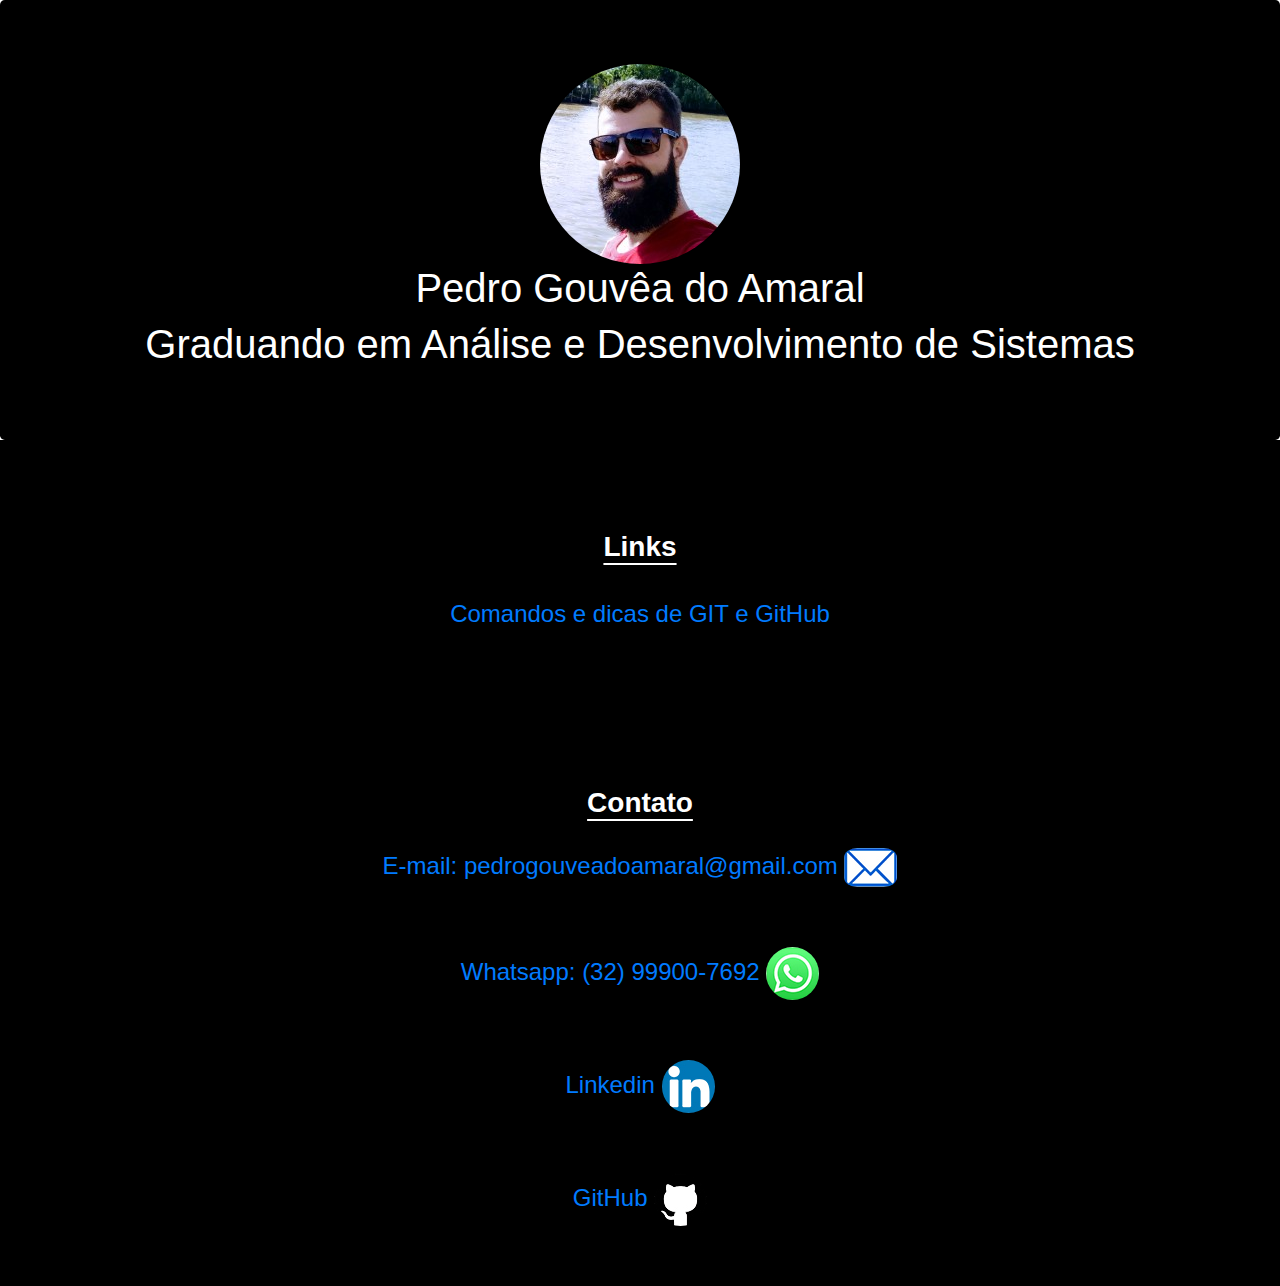
==== public_html/index.html @ 5d3f96a8 "Corrigi algumas coisas e inseri o link do Github no cod do index.html" ====
<!DOCTYPE html>
<html lang="pt-BR">

<head>
    <meta charset="UTF-8">
    <meta name="viewport" content="width=device-width, initial-scale=1, shrink-to-fit=no">
    <meta http-equiv="X-UA-Compatible" content="ie=edge">
    <title>Comandos GIT</title>
    <link rel="stylesheet" href="https://maxcdn.bootstrapcdn.com/bootstrap/4.0.0/css/bootstrap.min.css"
        integrity="sha384-Gn5384xqQ1aoWXA+058RXPxPg6fy4IWvTNh0E263XmFcJlSAwiGgFAW/dAiS6JXm" crossorigin="anonymous">
    <script src="https://code.jquery.com/jquery-3.2.1.slim.min.js"
        integrity="sha384-KJ3o2DKtIkvYIK3UENzmM7KCkRr/rE9/Qpg6aAZGJwFDMVNA/GpGFF93hXpG5KkN" crossorigin="anonymous">
        </script>
    
    <script src="https://maxcdn.bootstrapcdn.com/bootstrap/4.0.0/js/bootstrap.min.js"
        integrity="sha384-JZR6Spejh4U02d8jOt6vLEHfe/JQGiRRSQQxSfFWpi1MquVdAyjUar5+76PVCmYl" crossorigin="anonymous">
        </script>

    
    <style>
        p {
            font-family: Lato, 'Helvetica Neue', Helvetica, Arial, sans-serif;
        }

        .foto-perfil {
            height: 100%;
            max-width: auto;
            border-radius: 50%;
        }
        .icone-email {
            height: 100%;
            max-width: auto;
            border-radius: 25%;
        }

        .icones {
            padding-left: 5px;
        }

        .titulosBrancos {
            text-decoration: underline;
            text-underline-position: under;
            padding-bottom: 20px;
            text-transform: none;
            font-weight: 700;
            color: white;
        }

        .titulosVerdes {
            text-decoration: underline;
            text-underline-position: under;
            padding-bottom: 20px;
            text-transform: none;
            font-weight: 700;
            color: #18bc9c
        }

        .paragrafoBrancos {
            color: white !important;
        }


        .jumbotron {
            margin-bottom: 0px;
        }

        html {
            scroll-behavior: smooth;
        }

        p {
            color:gold !important;
        }

        .corPrimaria {
            background-color:black;
        }

        .itemMenu {
            color: white;
        }
        .openInNewTab {
        var win = window.open(url, '_blank');
        win.focus();
}
    </style>
</head>
<body>         
    
<section class="jumbotron text-center corPrimaria">
        <div class="container">
            <img src="img/perfil.jpg" class="foto-perfil" alt="Responsive image">
            <h1 class="jumbotron-heading" style="color:white;text-transform: none;"> Pedro Gouvêa do Amaral</h1>
            <h1 class="jumbotron-heading" style="color:white;text-transform: none;">Graduando em Análise e Desenvolvimento de Sistemas                         
        </div>
    </section>  

</section Id="links" class="corPrimaria">
<div class="corPrimaria">
<div class="container-fluid">
            <h3 style="padding-top:90px;" class="text-center titulosBrancos">Links</h3>
            <h4 style="padding-bottom:60px;margin-bottom: 0px;color:white;" class="text-center">
                <a href="comandos_git.html" class="nav-link">Comandos e dicas de GIT e GitHub</a></h4>            
                                       
                                                                
    </section Id="contato" class="corPrimaria">
    <div class="corPrimaria">
    <div class="container-fluid">
                <h3 style="padding-top:90px;" class="text-center titulosBrancos">Contato</h3>
                <h4 style="padding-bottom:60px;margin-bottom: 0px;color:white;" class="text-center"><a
                        href="mailto:seuemail@hotmail.com">E-mail: pedrogouveadoamaral@gmail.com 
                        <img src="img/email.jpg" class="icone-email" alt="email" ></a>                                                           
                    </a></h4>
                    <h4 style="padding-bottom:60px;margin-bottom: 0px;color:white;" class="text-center"><a
                        href="https://api.whatsapp.com/send?phone=5532999007692&text=Olá%20Pedro." target="_blank">Whatsapp: (32) 99900-7692 
                        <img src="img/wpp.jpg" class="foto-perfil" alt="whatsapp-logo" >                        
                    </a></h4>
                    <h4 style="padding-bottom:60px;margin-bottom: 0px;color:white;" class="text-center"><a
                        href="https://www.linkedin.com/in/pedrogouveadoamaral" target="_blank">Linkedin
                        <img src="img/linkedin-logo.jpg" class="foto-perfil" alt="linkedin-logo" >
                    </a></h4>
                    <h4 style="padding-bottom:60px;margin-bottom: 0px;color:white;" class="text-center"><a
                        href="https://github.com/pedrogouveadoamaral/" target="_blank">GitHub
                        <img src="img/github-logo.jpg" class="foto-perfil" alt="github-logo" >
                    </a></h4>                                    
                                       
</body>

</html>
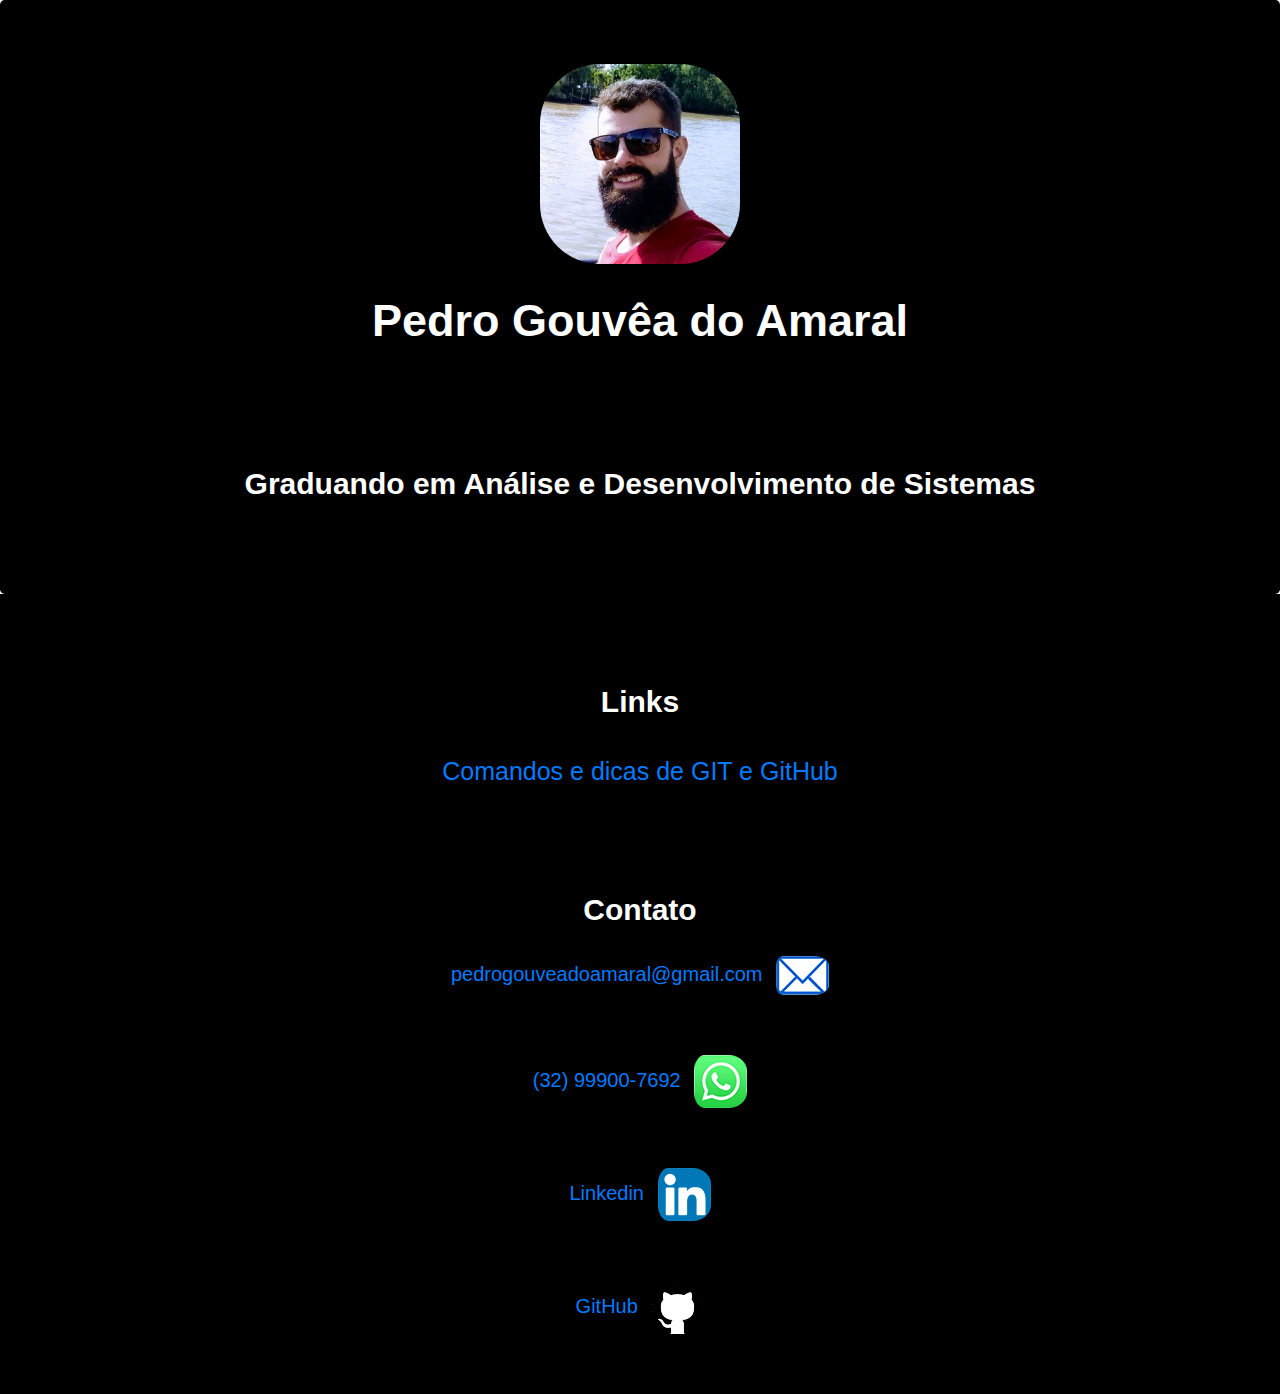
==== commit 2217282d: "Adicionei index.css" ====
--- a/public_html/index.html
+++ b/public_html/index.html
@@ -1,7 +1,8 @@
 <!DOCTYPE html>
 <html lang="pt-BR">
-
+    
 <head>
+   
     <meta charset="UTF-8">
     <meta name="viewport" content="width=device-width, initial-scale=1, shrink-to-fit=no">
     <meta http-equiv="X-UA-Compatible" content="ie=edge">
@@ -16,113 +17,46 @@
         integrity="sha384-JZR6Spejh4U02d8jOt6vLEHfe/JQGiRRSQQxSfFWpi1MquVdAyjUar5+76PVCmYl" crossorigin="anonymous">
         </script>
 
-    
-    <style>
-        p {
-            font-family: Lato, 'Helvetica Neue', Helvetica, Arial, sans-serif;
-        }
-
-        .foto-perfil {
-            height: 100%;
-            max-width: auto;
-            border-radius: 50%;
-        }
-        .icone-email {
-            height: 100%;
-            max-width: auto;
-            border-radius: 25%;
-        }
-
-        .icones {
-            padding-left: 5px;
-        }
-
-        .titulosBrancos {
-            text-decoration: underline;
-            text-underline-position: under;
-            padding-bottom: 20px;
-            text-transform: none;
-            font-weight: 700;
-            color: white;
-        }
-
-        .titulosVerdes {
-            text-decoration: underline;
-            text-underline-position: under;
-            padding-bottom: 20px;
-            text-transform: none;
-            font-weight: 700;
-            color: #18bc9c
-        }
-
-        .paragrafoBrancos {
-            color: white !important;
-        }
-
-
-        .jumbotron {
-            margin-bottom: 0px;
-        }
-
-        html {
-            scroll-behavior: smooth;
-        }
-
-        p {
-            color:gold !important;
-        }
-
-        .corPrimaria {
-            background-color:black;
-        }
-
-        .itemMenu {
-            color: white;
-        }
-        .openInNewTab {
-        var win = window.open(url, '_blank');
-        win.focus();
-}
     </style>
 </head>
-<body>         
-    
-<section class="jumbotron text-center corPrimaria">
+<body>   
+    <link href="styles/index.css" rel="stylesheet">
+    <section class="jumbotron text-center corPrimaria">
         <div class="container">
             <img src="img/perfil.jpg" class="foto-perfil" alt="Responsive image">
-            <h1 class="jumbotron-heading" style="color:white;text-transform: none;"> Pedro Gouvêa do Amaral</h1>
-            <h1 class="jumbotron-heading" style="color:white;text-transform: none;">Graduando em Análise e Desenvolvimento de Sistemas                         
-        </div>
-    </section>  
-
+            <h1 class="titulonome jumbotron-heading"> Pedro Gouvêa do Amaral</h1>
+            <h1 class="titulosBrancos jumbotron-heading">Graduando em Análise e Desenvolvimento de Sistemas
+            </div>
+</section> 
 </section Id="links" class="corPrimaria">
 <div class="corPrimaria">
 <div class="container-fluid">
-            <h3 style="padding-top:90px;" class="text-center titulosBrancos">Links</h3>
-            <h4 style="padding-bottom:60px;margin-bottom: 0px;color:white;" class="text-center">
+            <h3 class="titulosBrancos text-center ">Links</h3>
+            <h4 style="font-size: 25px;" class="text-center">
                 <a href="comandos_git.html" class="nav-link">Comandos e dicas de GIT e GitHub</a></h4>            
                                        
                                                                 
     </section Id="contato" class="corPrimaria">
     <div class="corPrimaria">
     <div class="container-fluid">
-                <h3 style="padding-top:90px;" class="text-center titulosBrancos">Contato</h3>
-                <h4 style="padding-bottom:60px;margin-bottom: 0px;color:white;" class="text-center"><a
-                        href="mailto:seuemail@hotmail.com">E-mail: pedrogouveadoamaral@gmail.com 
+                <h3 class="text-center titulosBrancos">Contato</h3>
+                <h4 class="linkscontatos text-center"><a
+                        href="mailto:seuemail@hotmail.com">pedrogouveadoamaral@gmail.com 
                         <img src="img/email.jpg" class="icone-email" alt="email" ></a>                                                           
                     </a></h4>
-                    <h4 style="padding-bottom:60px;margin-bottom: 0px;color:white;" class="text-center"><a
-                        href="https://api.whatsapp.com/send?phone=5532999007692&text=Olá%20Pedro." target="_blank">Whatsapp: (32) 99900-7692 
-                        <img src="img/wpp.jpg" class="foto-perfil" alt="whatsapp-logo" >                        
+                    <h4 class="linkscontatos text-center"><a
+                        href="https://api.whatsapp.com/send?phone=5532999007692&text=Olá%20Pedro." target="_blank">(32) 99900-7692 
+                        <img src="img/wpp.jpg" class="icones" alt="whatsapp-logo" >                        
                     </a></h4>
-                    <h4 style="padding-bottom:60px;margin-bottom: 0px;color:white;" class="text-center"><a
+                    <h4 class="linkscontatos text-center"><a
                         href="https://www.linkedin.com/in/pedrogouveadoamaral" target="_blank">Linkedin
-                        <img src="img/linkedin-logo.jpg" class="foto-perfil" alt="linkedin-logo" >
+                        <img src="img/linkedin-logo.jpg" class="icones" alt="linkedin-logo" >
                     </a></h4>
-                    <h4 style="padding-bottom:60px;margin-bottom: 0px;color:white;" class="text-center"><a
+                    <h4 class="linkscontatos text-center"><a
                         href="https://github.com/pedrogouveadoamaral/" target="_blank">GitHub
-                        <img src="img/github-logo.jpg" class="foto-perfil" alt="github-logo" >
-                    </a></h4>                                    
+                        <img src="img/github-logo.jpg" class="icones" alt="github-logo" >
+                    </a></h4>  
+                                                   
                                        
 </body>
 
--- a/public_html/styles/index.css
+++ b/public_html/styles/index.css
@@ -0,0 +1,68 @@
+<style>
+p {
+    font-family: Lato, 'Helvetica Neue', Helvetica, Arial, sans-serif;
+}
+
+.foto-perfil {
+    height: 100%;
+    max-width: auto;
+    border-radius: 30%;
+}
+.icone-email {
+    height: 100%;
+    max-width: auto;
+    border-radius: 25%;
+    padding-left: 8px;
+}
+
+.icones {
+    height: 100%;
+    max-width: auto;
+    border-radius: 30%;
+    padding-left: 8px;
+}
+.titulonome{
+    padding-top:30px;
+    padding-bottom: 20px;
+    text-transform: none;
+    font-weight: 700;
+    font-size: 45px;
+    color: white;
+}
+.titulosBrancos {
+    padding-top:90px;
+    padding-bottom: 20px;
+    text-transform: none;
+    font-weight: 700;
+    font-size: 30px;
+    color: white;
+}
+
+.linkscontatos {
+    font-size: 20px;
+    padding-bottom:60px;
+    margin-bottom: 0px;
+    color:white    
+}
+
+
+.jumbotron {
+    margin-bottom: 0px;
+}
+
+html {
+    scroll-behavior: smooth;
+}
+
+.corPrimaria {
+    background-color:rgb(0, 0, 0);
+}
+
+.itemMenu {
+    color: white;
+}
+.openInNewTab {
+var win = window.open(url, '_blank');
+win.focus();
+}
+</style>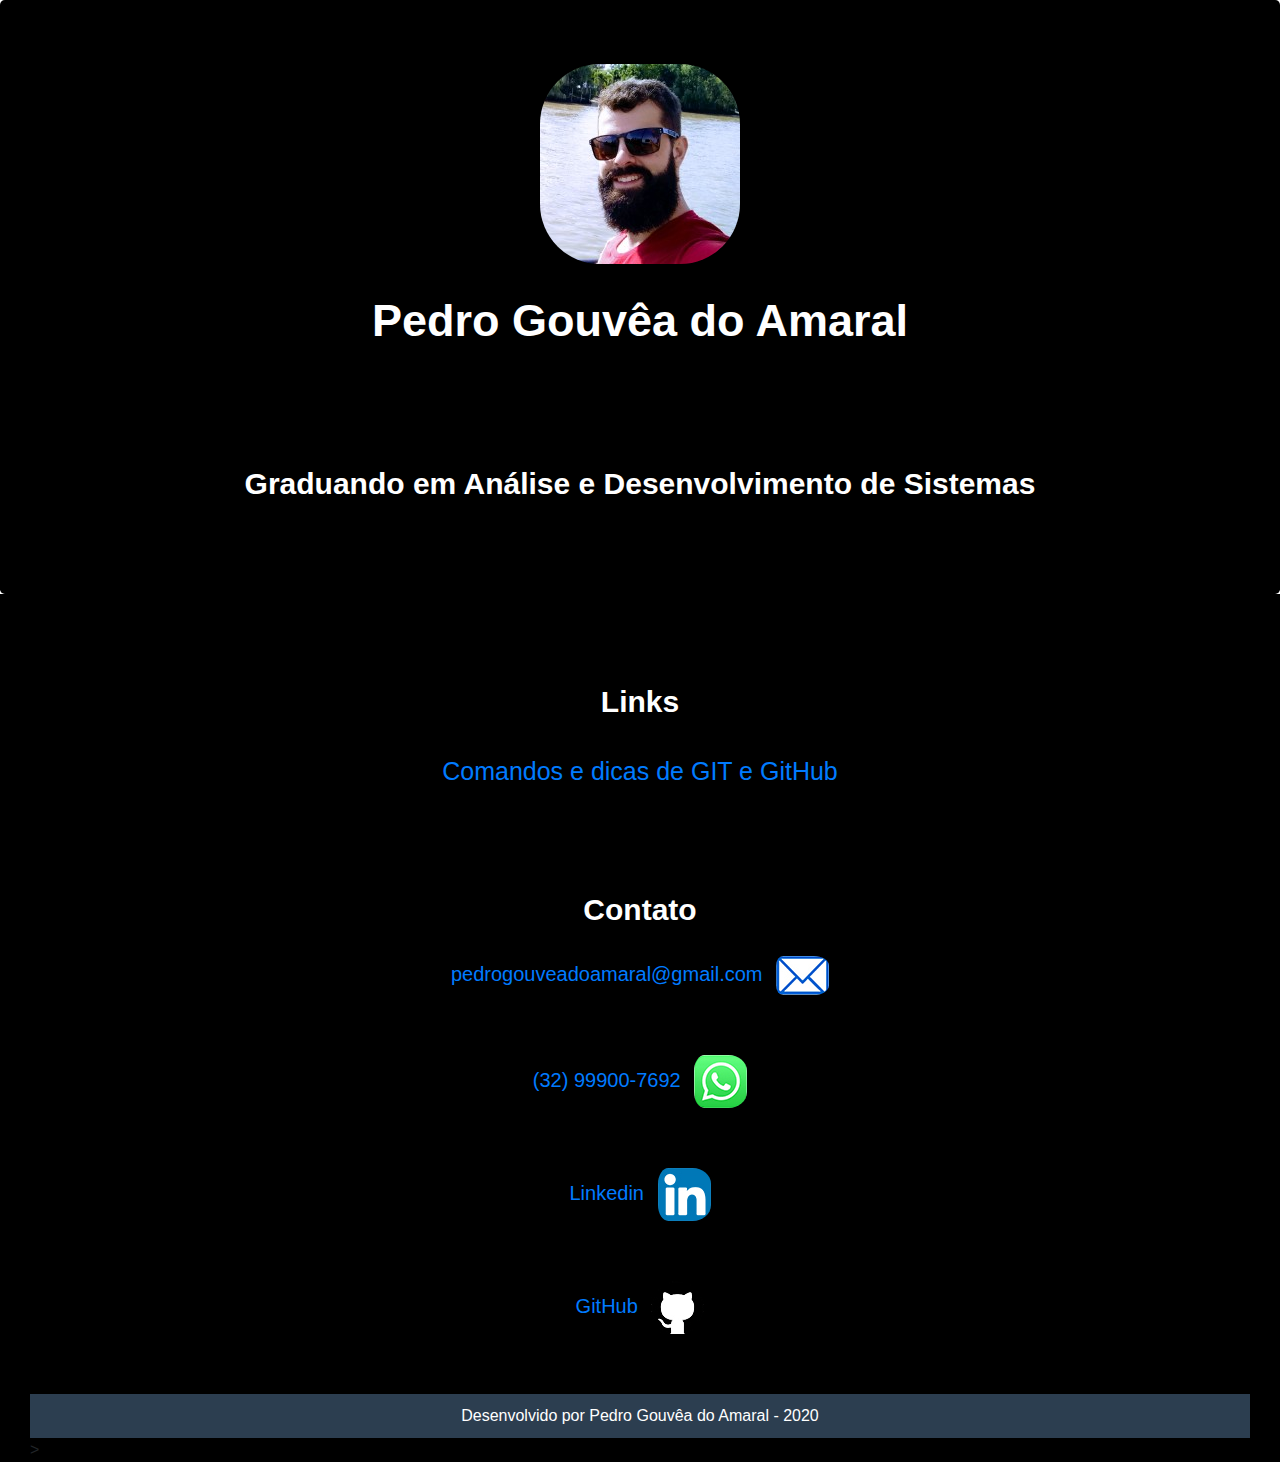
==== commit 9715a99a: "Adicionei o footer no .html e no .css do index" ====
--- a/public_html/index.html
+++ b/public_html/index.html
@@ -57,7 +57,10 @@
                         <img src="img/github-logo.jpg" class="icones" alt="github-logo" >
                     </a></h4>  
                                                    
-                                       
+                    <footer class="footer text-center">
+                        Desenvolvido por Pedro Gouvêa do Amaral - 2020                       
+                    </footer>>                      
 </body>
 
+
 </html>--- a/public_html/styles/index.css
+++ b/public_html/styles/index.css
@@ -61,6 +61,15 @@
 .itemMenu {
     color: white;
 }
+
+.footer{
+    background-color:#2c3e50;
+    margin:0px;
+    padding:0px;
+    padding-top:10px;
+    padding-bottom:10px;
+    color:white  
+}
 .openInNewTab {
 var win = window.open(url, '_blank');
 win.focus();
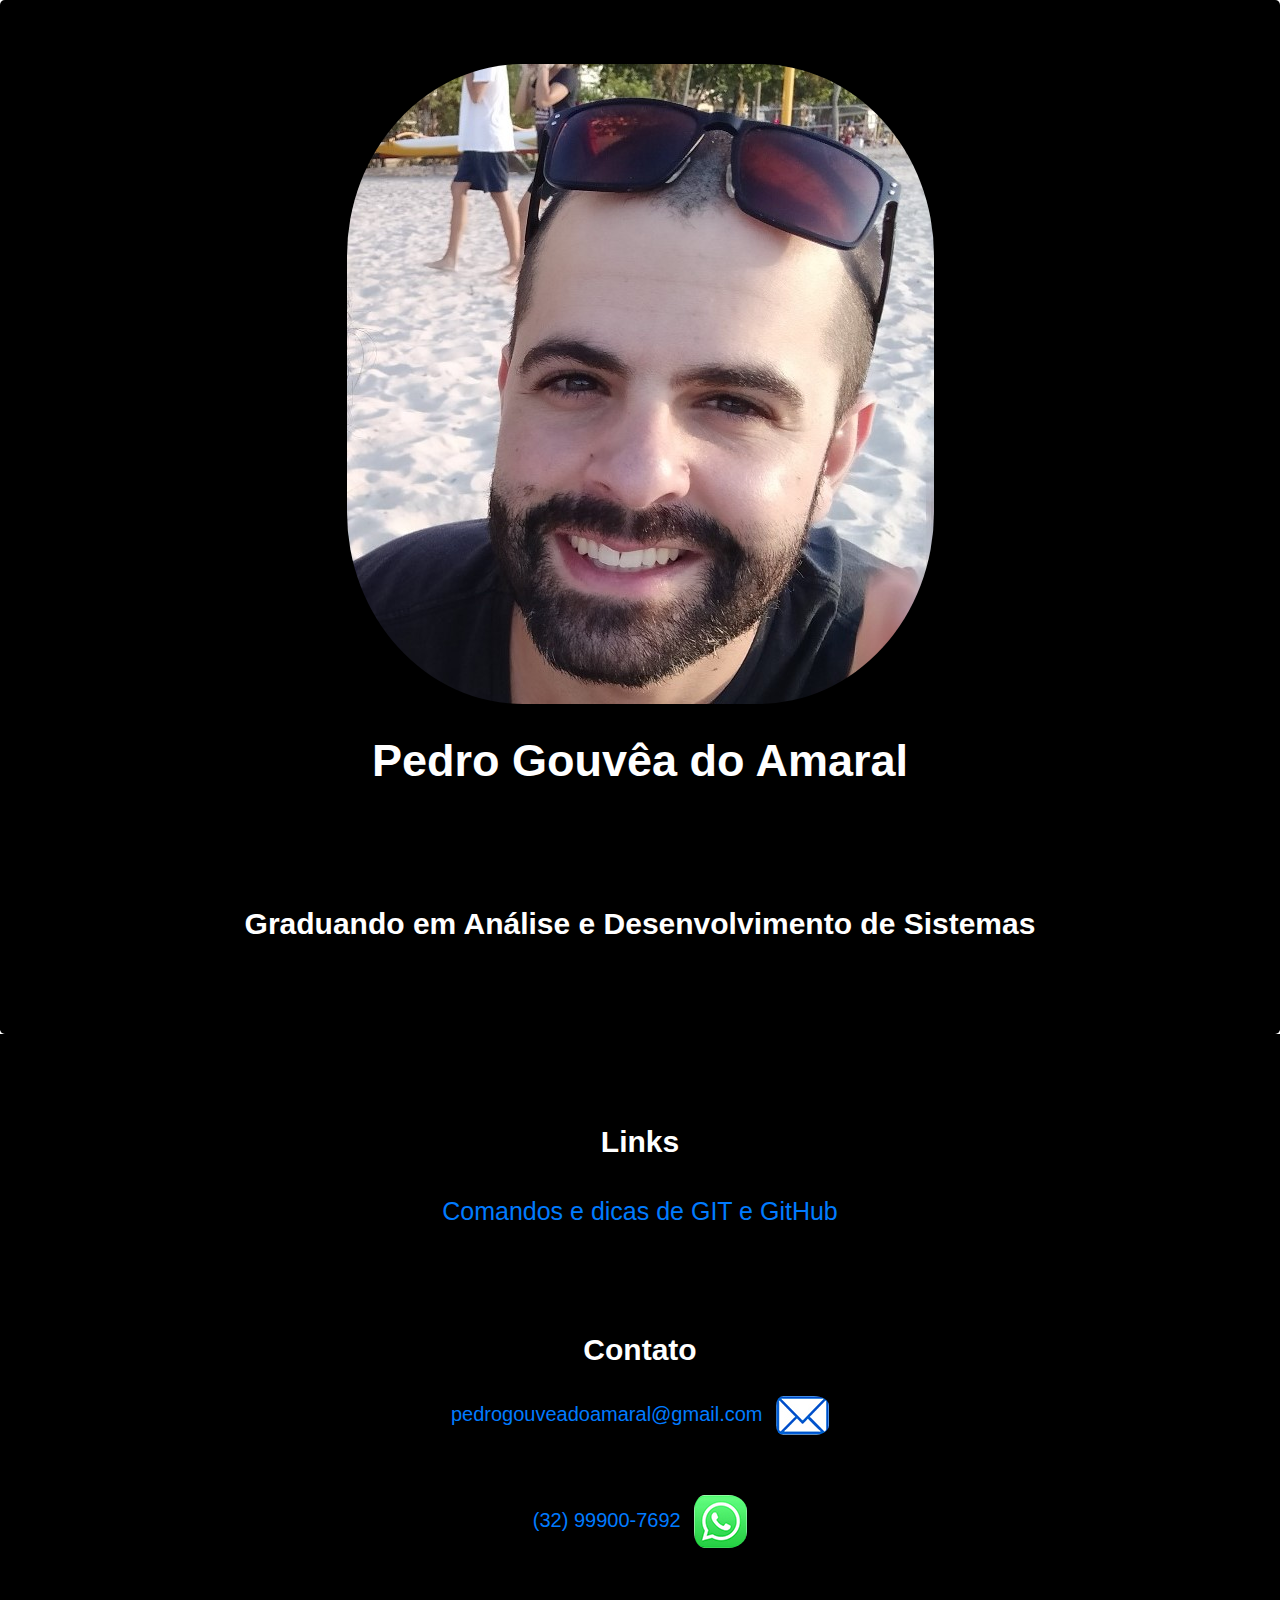
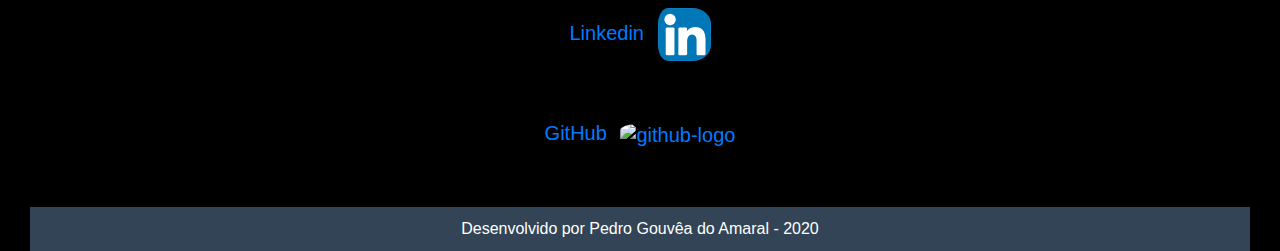
==== commit e9442e8a: "Alteração de foto de perfil" ====
--- a/public_html/index.html
+++ b/public_html/index.html
@@ -1,5 +1,5 @@
 <!DOCTYPE html>
-<html lang="pt-BR">
+<html lang="pt-BR"></html>
     
 <head>
    
@@ -16,8 +16,7 @@
     <script src="https://maxcdn.bootstrapcdn.com/bootstrap/4.0.0/js/bootstrap.min.js"
         integrity="sha384-JZR6Spejh4U02d8jOt6vLEHfe/JQGiRRSQQxSfFWpi1MquVdAyjUar5+76PVCmYl" crossorigin="anonymous">
         </script>
-
-    </style>
+   
 </head>
 <body>   
     <link href="styles/index.css" rel="stylesheet">
@@ -27,7 +26,7 @@
             <h1 class="titulonome jumbotron-heading"> Pedro Gouvêa do Amaral</h1>
             <h1 class="titulosBrancos jumbotron-heading">Graduando em Análise e Desenvolvimento de Sistemas
             </div>
-</section> 
+ 
 </section Id="links" class="corPrimaria">
 <div class="corPrimaria">
 <div class="container-fluid">
@@ -57,9 +56,9 @@
                         <img src="img/github-logo.jpg" class="icones" alt="github-logo" >
                     </a></h4>  
                                                    
-                    <footer class="footer text-center">
-                        Desenvolvido por Pedro Gouvêa do Amaral - 2020                       
-                    </footer>>                      
+                    <footer class="footer">
+                       Desenvolvido por Pedro Gouvêa do Amaral - 2020                       
+                    </footer>                      
 </body>
 
 
--- a/public_html/styles/index.css
+++ b/public_html/styles/index.css
@@ -63,11 +63,12 @@
 }
 
 .footer{
-    background-color:#2c3e50;
+    background-color:#324455;
     margin:0px;
     padding:0px;
     padding-top:10px;
     padding-bottom:10px;
+    text-align: center;
     color:white  
 }
 .openInNewTab {
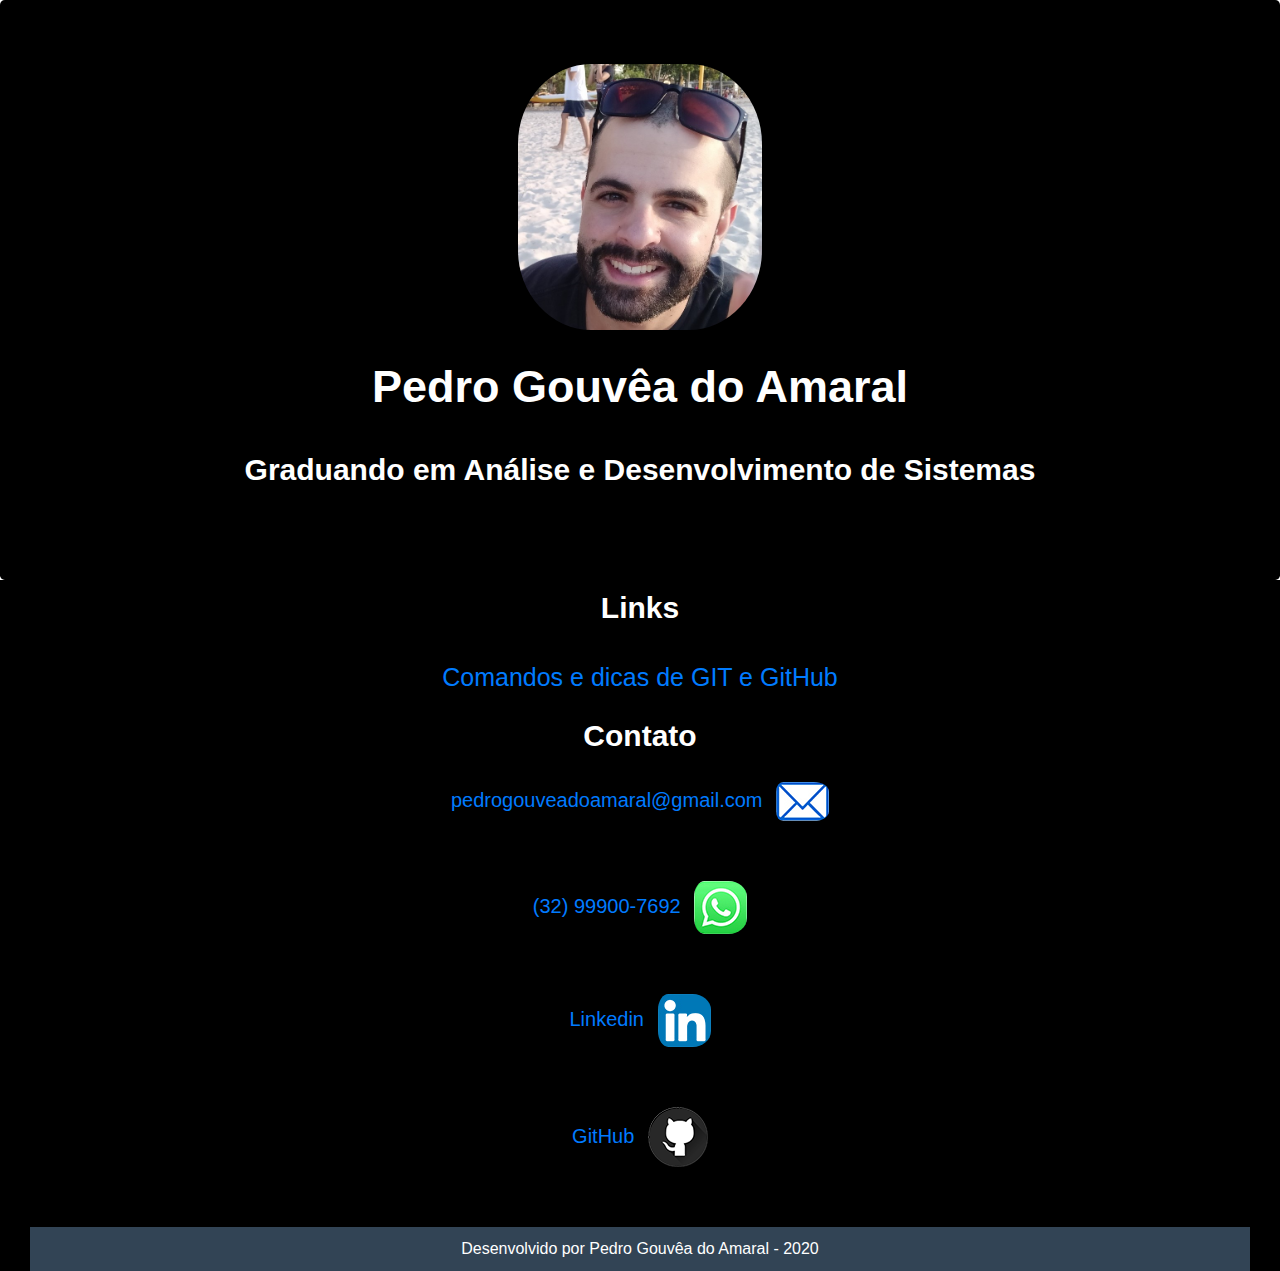
==== commit 066703ac: "Correção do endereço do log do GitHub" ====
--- a/public_html/index.html
+++ b/public_html/index.html
@@ -53,7 +53,7 @@
                     </a></h4>
                     <h4 class="linkscontatos text-center"><a
                         href="https://github.com/pedrogouveadoamaral/" target="_blank">GitHub
-                        <img src="img/github-logo.jpg" class="icones" alt="github-logo" >
+                        <img src="img/github-logo.png" class="icones" alt="github-logo" >
                     </a></h4>  
                                                    
                     <footer class="footer">
--- a/public_html/styles/index.css
+++ b/public_html/styles/index.css
@@ -3,9 +3,8 @@
     font-family: Lato, 'Helvetica Neue', Helvetica, Arial, sans-serif;
 }
 
-.foto-perfil {
-    height: 100%;
-    max-width: auto;
+.foto-perfil {      
+    max-width: 22%;
     border-radius: 30%;
 }
 .icone-email {
@@ -30,7 +29,7 @@
     color: white;
 }
 .titulosBrancos {
-    padding-top:90px;
+    padding-top:10px;
     padding-bottom: 20px;
     text-transform: none;
     font-weight: 700;
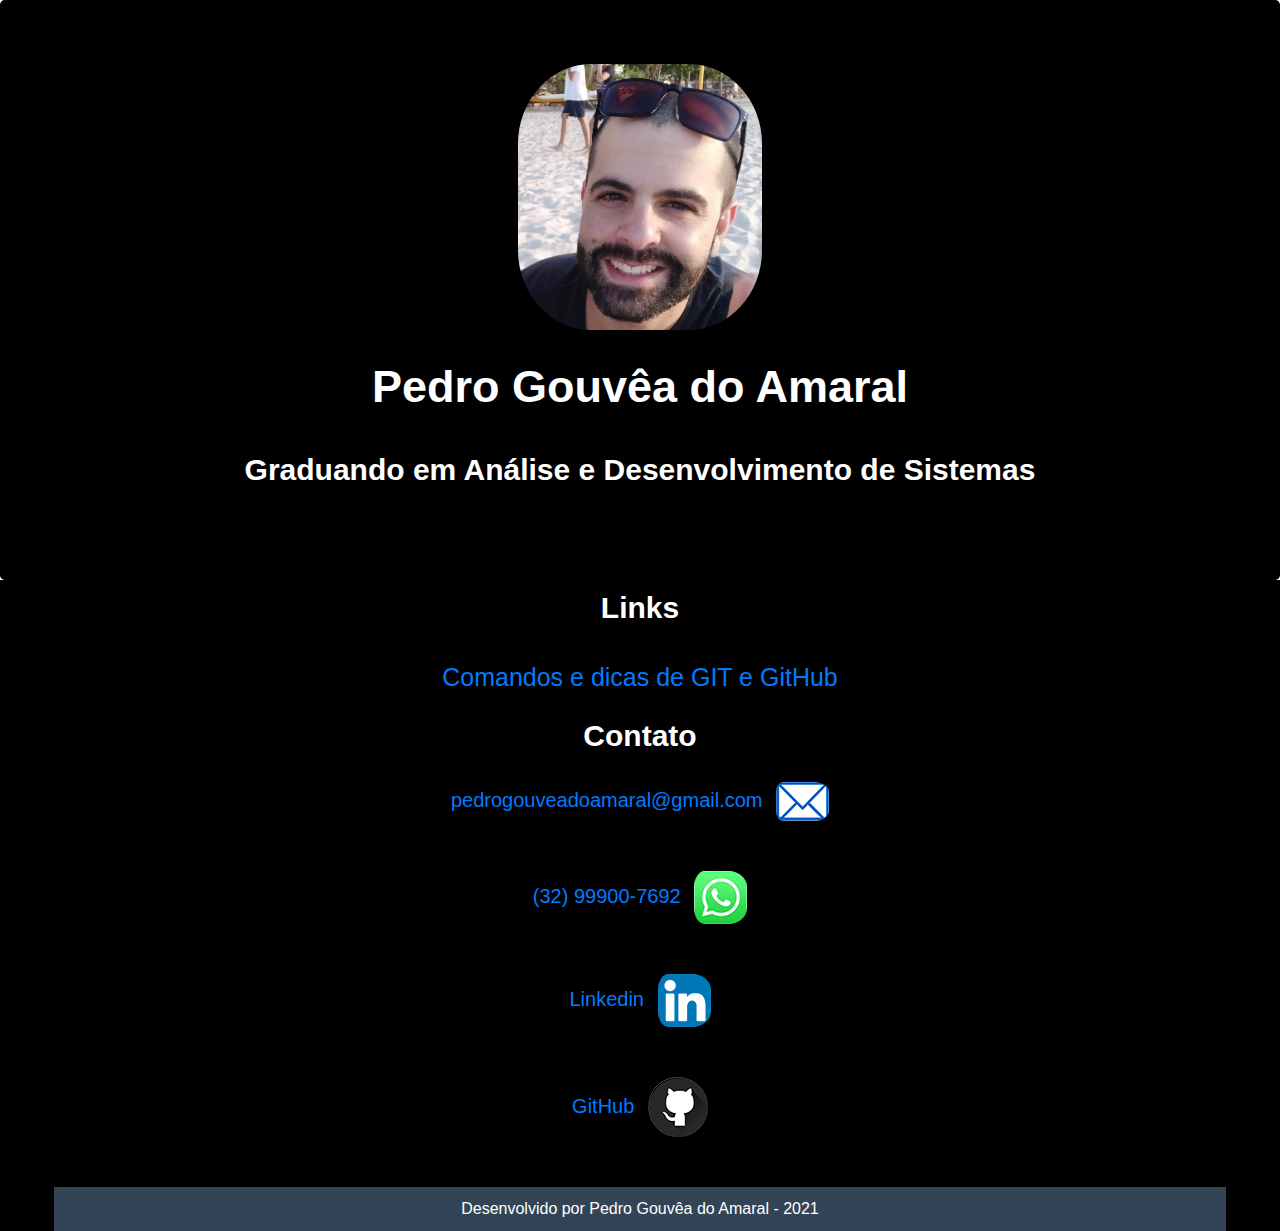
==== commit e0ee9101: "Alterações nos footers e melhoria de código" ====
--- a/public_html/index.html
+++ b/public_html/index.html
@@ -6,7 +6,8 @@
     <meta charset="UTF-8">
     <meta name="viewport" content="width=device-width, initial-scale=1, shrink-to-fit=no">
     <meta http-equiv="X-UA-Compatible" content="ie=edge">
-    <title>Comandos GIT</title>
+    <title>Pedro Gouvêa do Amaral</title>
+    
     <link rel="stylesheet" href="https://maxcdn.bootstrapcdn.com/bootstrap/4.0.0/css/bootstrap.min.css"
         integrity="sha384-Gn5384xqQ1aoWXA+058RXPxPg6fy4IWvTNh0E263XmFcJlSAwiGgFAW/dAiS6JXm" crossorigin="anonymous">
     <script src="https://code.jquery.com/jquery-3.2.1.slim.min.js"
@@ -54,12 +55,12 @@
                     <h4 class="linkscontatos text-center"><a
                         href="https://github.com/pedrogouveadoamaral/" target="_blank">GitHub
                         <img src="img/github-logo.png" class="icones" alt="github-logo" >
-                    </a></h4>  
-                                                   
-                    <footer class="footer">
-                       Desenvolvido por Pedro Gouvêa do Amaral - 2020                       
-                    </footer>                      
+                    </a></h4>                                                     
+                                         
 </body>
 
+<footer class="footer">
+    Desenvolvido por Pedro Gouvêa do Amaral - 2021                       
+ </footer> 
 
 </html>--- a/public_html/styles/index.css
+++ b/public_html/styles/index.css
@@ -39,7 +39,7 @@
 
 .linkscontatos {
     font-size: 20px;
-    padding-bottom:60px;
+    padding-bottom:50px;
     margin-bottom: 0px;
     color:white    
 }
@@ -62,13 +62,14 @@
 }
 
 .footer{
-    background-color:#324455;
-    margin:0px;
+    margin-left: 2%;
+    margin-right: 2%;
+    background-color:#324455;            
     padding:0px;
     padding-top:10px;
     padding-bottom:10px;
     text-align: center;
-    color:white  
+    color:white   
 }
 .openInNewTab {
 var win = window.open(url, '_blank');
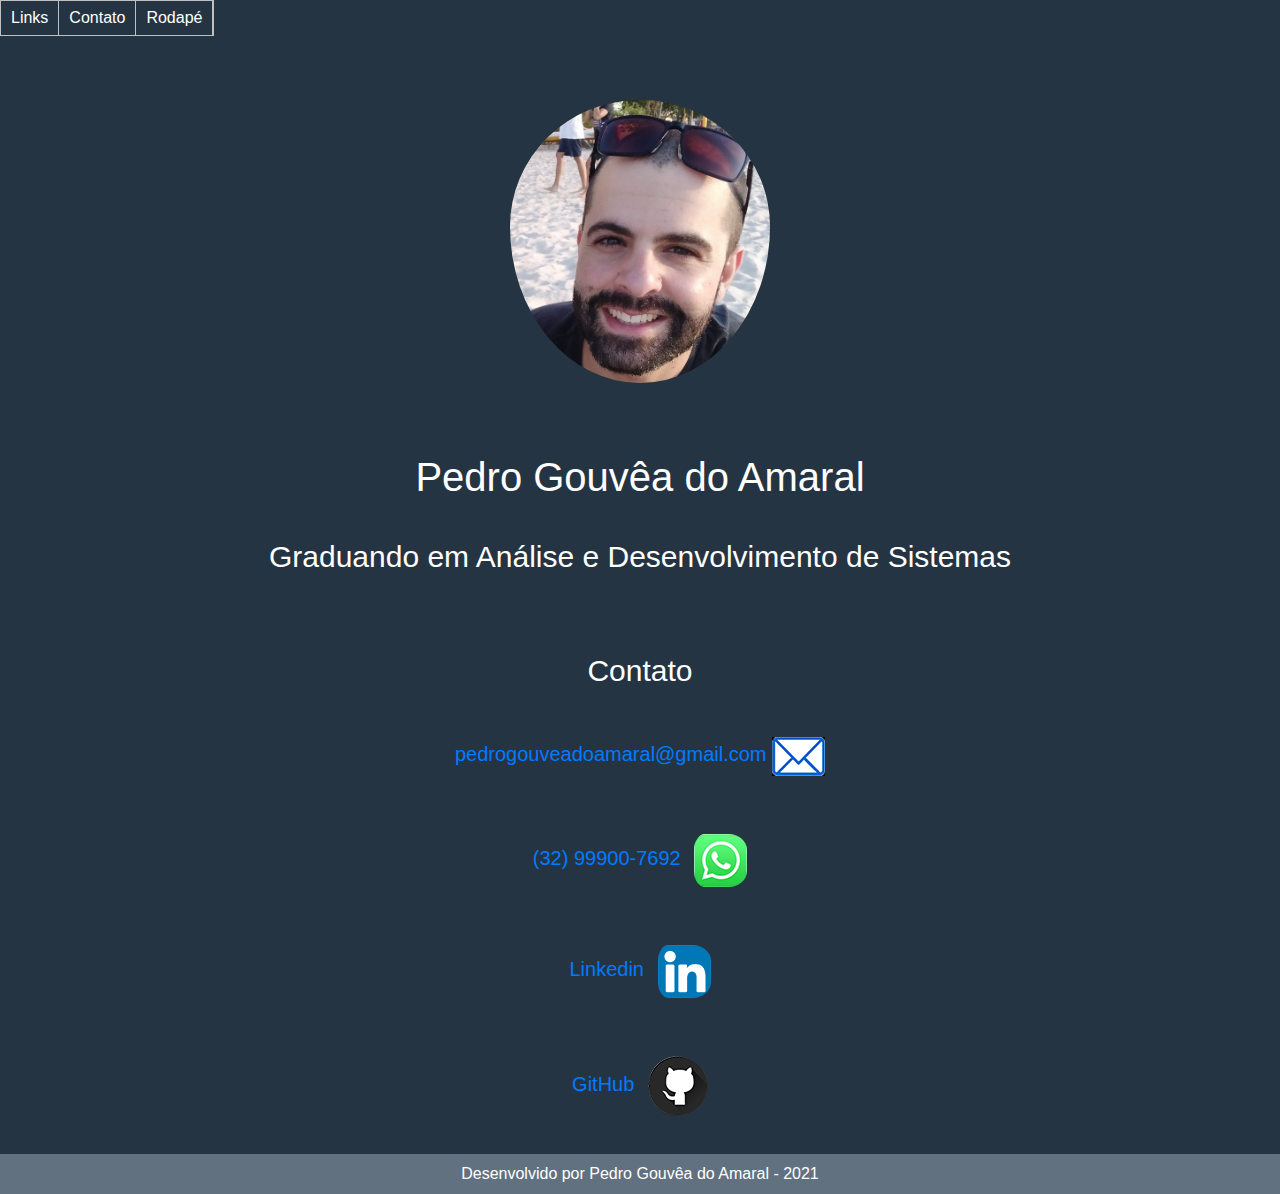
==== commit f470c129: "Atualização do index e comandos_git e seus css" ====
--- a/public_html/index.html
+++ b/public_html/index.html
@@ -1,66 +1,73 @@
 <!DOCTYPE html>
 <html lang="pt-BR"></html>
     
-<head>
-   
+<head>   
     <meta charset="UTF-8">
     <meta name="viewport" content="width=device-width, initial-scale=1, shrink-to-fit=no">
     <meta http-equiv="X-UA-Compatible" content="ie=edge">
     <title>Pedro Gouvêa do Amaral</title>
-    
     <link rel="stylesheet" href="https://maxcdn.bootstrapcdn.com/bootstrap/4.0.0/css/bootstrap.min.css"
         integrity="sha384-Gn5384xqQ1aoWXA+058RXPxPg6fy4IWvTNh0E263XmFcJlSAwiGgFAW/dAiS6JXm" crossorigin="anonymous">
     <script src="https://code.jquery.com/jquery-3.2.1.slim.min.js"
         integrity="sha384-KJ3o2DKtIkvYIK3UENzmM7KCkRr/rE9/Qpg6aAZGJwFDMVNA/GpGFF93hXpG5KkN" crossorigin="anonymous">
-        </script>
+    </script>
     
     <script src="https://maxcdn.bootstrapcdn.com/bootstrap/4.0.0/js/bootstrap.min.js"
         integrity="sha384-JZR6Spejh4U02d8jOt6vLEHfe/JQGiRRSQQxSfFWpi1MquVdAyjUar5+76PVCmYl" crossorigin="anonymous">
-        </script>
-   
+    </script>   
 </head>
-<body>   
+
+    
+
+
+<body class="background">   
     <link href="styles/index.css" rel="stylesheet">
-    <section class="jumbotron text-center corPrimaria">
-        <div class="container">
-            <img src="img/perfil.jpg" class="foto-perfil" alt="Responsive image">
-            <h1 class="titulonome jumbotron-heading"> Pedro Gouvêa do Amaral</h1>
-            <h1 class="titulosBrancos jumbotron-heading">Graduando em Análise e Desenvolvimento de Sistemas
-            </div>
- 
-</section Id="links" class="corPrimaria">
-<div class="corPrimaria">
-<div class="container-fluid">
-            <h3 class="titulosBrancos text-center ">Links</h3>
-            <h4 style="font-size: 25px;" class="text-center">
-                <a href="comandos_git.html" class="nav-link">Comandos e dicas de GIT e GitHub</a></h4>            
-                                       
-                                                                
-    </section Id="contato" class="corPrimaria">
-    <div class="corPrimaria">
-    <div class="container-fluid">
-                <h3 class="text-center titulosBrancos">Contato</h3>
-                <h4 class="linkscontatos text-center"><a
+     
+    <nav>
+        <ul class="menu">             
+              <li><a href="#links">Links</a>
+                <ul>                    
+                       <li><a href="comandos_git.html">Comandos GIT</a></li>                       
+                </ul>
+             </li>
+              <li><a href="#contato">Contato</a></li>
+              <li><a href="#footer">Rodapé</a></li>
+      </ul>
+      </nav>
+
+      <div class="img-perfil">         
+        <img src="img/perfil.jpg" class="img-perfil" alt="Responsive image">
+      </div>
+        <div class="perfil">   
+                       
+            <h1> Pedro Gouvêa do Amaral</h1>
+            <h1 class="h1menores">Graduando em Análise e Desenvolvimento de Sistemas
+        </div>
+
+        <section id="contato">
+            <h3 class="h1menores">Contato</h3>
+                <h4 class="links"><a
                         href="mailto:seuemail@hotmail.com">pedrogouveadoamaral@gmail.com 
                         <img src="img/email.jpg" class="icone-email" alt="email" ></a>                                                           
                     </a></h4>
-                    <h4 class="linkscontatos text-center"><a
+                    <h4 class="links"><a
                         href="https://api.whatsapp.com/send?phone=5532999007692&text=Olá%20Pedro." target="_blank">(32) 99900-7692 
                         <img src="img/wpp.jpg" class="icones" alt="whatsapp-logo" >                        
                     </a></h4>
-                    <h4 class="linkscontatos text-center"><a
+                    <h4 class="links"><a
                         href="https://www.linkedin.com/in/pedrogouveadoamaral" target="_blank">Linkedin
                         <img src="img/linkedin-logo.jpg" class="icones" alt="linkedin-logo" >
                     </a></h4>
-                    <h4 class="linkscontatos text-center"><a
+                    <h4 class="links"><a
                         href="https://github.com/pedrogouveadoamaral/" target="_blank">GitHub
-                        <img src="img/github-logo.png" class="icones" alt="github-logo" >
-                    </a></h4>                                                     
-                                         
+                        <img src="img/github-logo.png" class="icone-github" alt="github-logo" >
+                    </a></h4> 
+
+        </section>
+    
+                                    
+    <footer class="footer" id="footer">
+        Desenvolvido por Pedro Gouvêa do Amaral - 2021                       
+    </footer>                   
 </body>
-
-<footer class="footer">
-    Desenvolvido por Pedro Gouvêa do Amaral - 2021                       
- </footer> 
-
 </html>--- a/public_html/styles/index.css
+++ b/public_html/styles/index.css
@@ -1,11 +1,93 @@
-<style>
+/*estrtuturas*/
+*{margin: 0; padding: 0;}
+
 p {
     font-family: Lato, 'Helvetica Neue', Helvetica, Arial, sans-serif;
 }
+.background{
+    background-color: #253442;
+}
 
-.foto-perfil {      
-    max-width: 22%;
-    border-radius: 30%;
+/*Início do Menu superior*/
+.menu{
+    list-style:none;
+    border:1px solid #c0c0c0;
+    float:left;
+}
+.menu li{
+    position:relative;
+    float:left;
+    border-right:1px solid #c0c0c0;
+    }
+
+.menu li a{color:rgb(255, 255, 255); text-decoration:none; padding:5px 10px; display:block;}
+
+.menu li a:hover{
+background:#333;
+color:#fff;
+-moz-box-shadow:0 3px 10px 0 #CCC;
+-webkit-box-shadow:0 3px 10px 0 #ccc;
+text-shadow:0px 0px 5px #fff;
+}
+
+.menu li  ul{
+    position:absolute;
+    top:25px;
+    left:0;
+    background-color:#333;
+    display:none;
+    }
+
+.menu li:hover ul, .menu li.over ul{display:block;}
+
+.menu li ul li{
+    border:1px solid #c0c0c0;
+    display:block;
+    width:150px;
+    }
+    /*Fim do Menu superior*/
+   
+/*títulos*/
+.perfil{
+    padding-top:30px;
+    padding-bottom: 20px;
+    text-transform: none;
+    font-weight: 600;
+    font-size: 45px;
+    text-align: center;
+    color: white;    
+}
+
+.h1menores{
+    padding-top:30px;
+    padding-bottom: 20px;
+    text-transform: none;
+    font-weight: 400;
+    font-size: 30px;
+    text-align: center;
+    color: white; 
+}
+.links{
+    padding-top:20px;
+    padding-bottom: 30px;
+    text-transform: none;
+    font-weight: 500;
+    font-size: 20px;
+    text-align: center;
+    color: white; 
+}
+
+/*imagens*/
+.img-perfil {  
+    border-radius: 50%;
+    max-width: 45%;
+    padding-top:50px;
+    padding-bottom: 20px;  
+    text-align: center;    
+    margin-left: auto;
+    margin-right: auto;       
+}
+
 }
 .icone-email {
     height: 100%;
@@ -20,59 +102,20 @@
     border-radius: 30%;
     padding-left: 8px;
 }
-.titulonome{
-    padding-top:30px;
-    padding-bottom: 20px;
-    text-transform: none;
-    font-weight: 700;
-    font-size: 45px;
-    color: white;
-}
-.titulosBrancos {
-    padding-top:10px;
-    padding-bottom: 20px;
-    text-transform: none;
-    font-weight: 700;
-    font-size: 30px;
-    color: white;
+
+.icone-github {
+    height: 100%;
+    max-width: auto;
+    border-radius: 80%;
+    padding-left: 8px;
 }
 
-.linkscontatos {
-    font-size: 20px;
-    padding-bottom:50px;
-    margin-bottom: 0px;
+.footer{
+    background-color:#617180; 
+    margin-top: auto;      
+    padding-top:8px;
+    padding-bottom:8px;
+    text-align: center;
     color:white    
 }
 
-
-.jumbotron {
-    margin-bottom: 0px;
-}
-
-html {
-    scroll-behavior: smooth;
-}
-
-.corPrimaria {
-    background-color:rgb(0, 0, 0);
-}
-
-.itemMenu {
-    color: white;
-}
-
-.footer{
-    margin-left: 2%;
-    margin-right: 2%;
-    background-color:#324455;            
-    padding:0px;
-    padding-top:10px;
-    padding-bottom:10px;
-    text-align: center;
-    color:white   
-}
-.openInNewTab {
-var win = window.open(url, '_blank');
-win.focus();
-}
-</style>